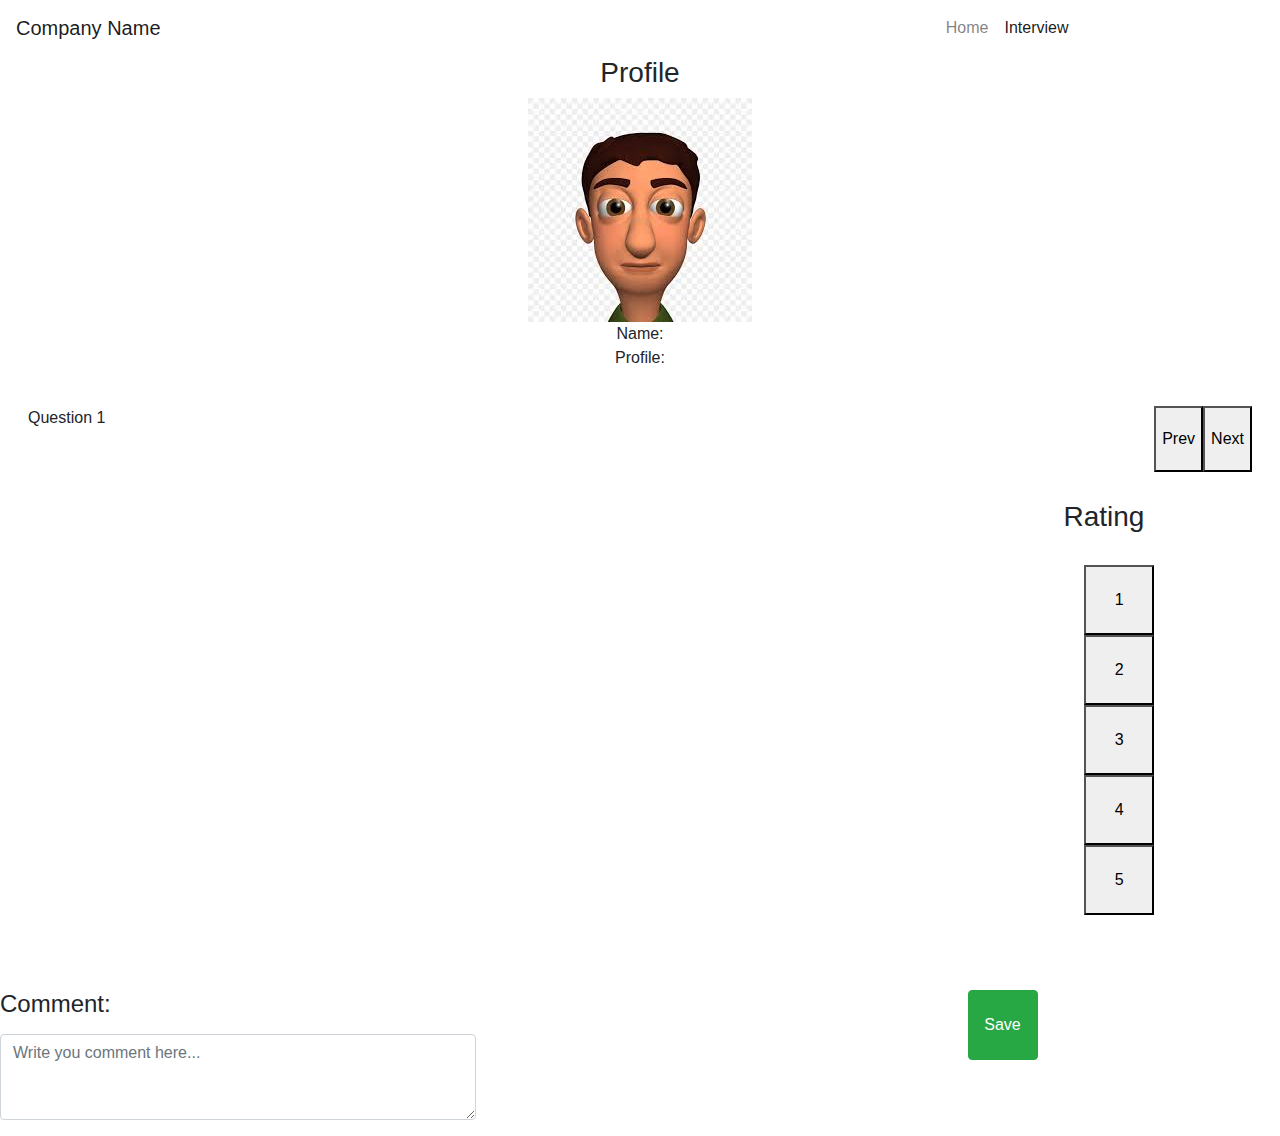
==== index.html @ 8e01cb10 "Add files via upload" ====
<!DOCTYPE html>
<html lang="en">
<head>
    <meta charset="UTF-8">
    <meta name="viewport" content="width=device-width, initial-scale=1.0">
    <title>Apli.ai</title>
  <!-- CSS Stylesheets -->
  <link rel="stylesheet" href="https://maxcdn.bootstrapcdn.com/bootstrap/4.0.0/css/bootstrap.min.css" integrity="sha384-Gn5384xqQ1aoWXA+058RXPxPg6fy4IWvTNh0E263XmFcJlSAwiGgFAW/dAiS6JXm" crossorigin="anonymous">
  <link rel="stylesheet" href="style.css">
  <!-- Bootstrap Scripts -->
  <script src="https://code.jquery.com/jquery-3.2.1.slim.min.js" integrity="sha384-KJ3o2DKtIkvYIK3UENzmM7KCkRr/rE9/Qpg6aAZGJwFDMVNA/GpGFF93hXpG5KkN" crossorigin="anonymous"></script>
  <script src="https://cdnjs.cloudflare.com/ajax/libs/popper.js/1.12.9/umd/popper.min.js" integrity="sha384-ApNbgh9B+Y1QKtv3Rn7W3mgPxhU9K/ScQsAP7hUibX39j7fakFPskvXusvfa0b4Q" crossorigin="anonymous"></script>
  <script src="https://maxcdn.bootstrapcdn.com/bootstrap/4.0.0/js/bootstrap.min.js" integrity="sha384-JZR6Spejh4U02d8jOt6vLEHfe/JQGiRRSQQxSfFWpi1MquVdAyjUar5+76PVCmYl" crossorigin="anonymous"></script>
</head>
<body>
    <section id="navi">
      <nav class="navbar  navbar-expand-lg navbar-light ">
        <a class="navbar-brand" href="#"><span>Company Name</span></a>
        <button class="navbar-toggler" type="button" data-toggle="collapse" data-target="#navbarTogglerDemo02" aria-controls="navbarTogglerDemo02" aria-expanded="false" aria-label="Toggle navigation">
          <span class="navbar-toggler-icon"></span>
        </button>
            <div class="collapse navbar-collapse" id="navbarTogglerDemo02">
              <ul class="navbar-nav mr-auto mt-2 mt-lg-0">
                <li class="nav-item ">
                  <a class="nav-link" href="#">Home</a>
                </li>
                <li class="nav-item">
                  <a class="nav-link  active" href="#">Interview</a>
                </li>
            
              </ul>
             </div>  
         </nav>
    </section>
    <section id="profile">
        <h3>Profile</h3>   
            <span><img src="download.jpg" alt=""></span>
          <p>Name: <br> Profile:</p>
    </section>
    <div>
        <div class="row px-2 pb-2">
          <div class="col">
            <div>
              <div class="card-body d-flex row-recerse">
                <p id="question" style="width: 100%; height: 50px;"></p>
                <button type="button" id="prev" onclick="showPrevQuestion()">Prev</button>	
                <button type="button" id="next" onclick="showNextQuestion()">Next</button>	
              </div>
              </div>
            </div>	
        </div>
        <section id="marks">
             <div class="row px-2 pb-2">
            <div class="col-9">
                <iframe width="820" height="475" src="https://www.youtube.com/embed/ZpR2VIpIWBs" frameborder="0" allow="accelerometer; autoplay; clipboard-write; encrypted-media; gyroscope; picture-in-picture" allowfullscreen></iframe>
            </div>
            <div class="col-3">
              <h3 style="margin-left: 85px;">Rating</h3>
              <div class="btn-group-vertical pt-4" style="margin-left: 36%;">
                <button type="button"  onclick="addRating(1)" value="1" >1</button>
                <button type="button"  onclick="addRating(2)" value="2" >2</button>
                <button type="button"  onclick="addRating(3)" value="3" >3</button>
                <button type="button"  onclick="addRating(4)" value="4" >4</button>
                <button type="button"  onclick="addRating(5)" value="5" >5</button>
              </div>
            </div>
          </div>
          <div class="row">
            <div class="col-9">
              <div class="form-group">
                <label for="comment" ><h4>Comment:</h4></label>
                <textarea class="form-control" rows="3" id="comment" placeholder="Write you comment here..." style="width: 50%;"></textarea>
              </div>
            </div>
            <div>
              <button type="button" class="btn btn-success" onclick="saveResponse()" id="save">Save</button>
            </div>
          </div>
        </div>
    </section>
    <script src="function.js"></script>
</body>
</html>
---- style.css ----
.navbar-nav{
    margin-left: 70%;
    text-align: right;
}
#profile{
    text-align: center;
}
#marks button{
    width: 70px;
    height: 70px;
}
body{
    font-family: 'Gill Sans', 'Gill Sans MT', Calibri, 'Trebuchet MS', sans-serif;
}
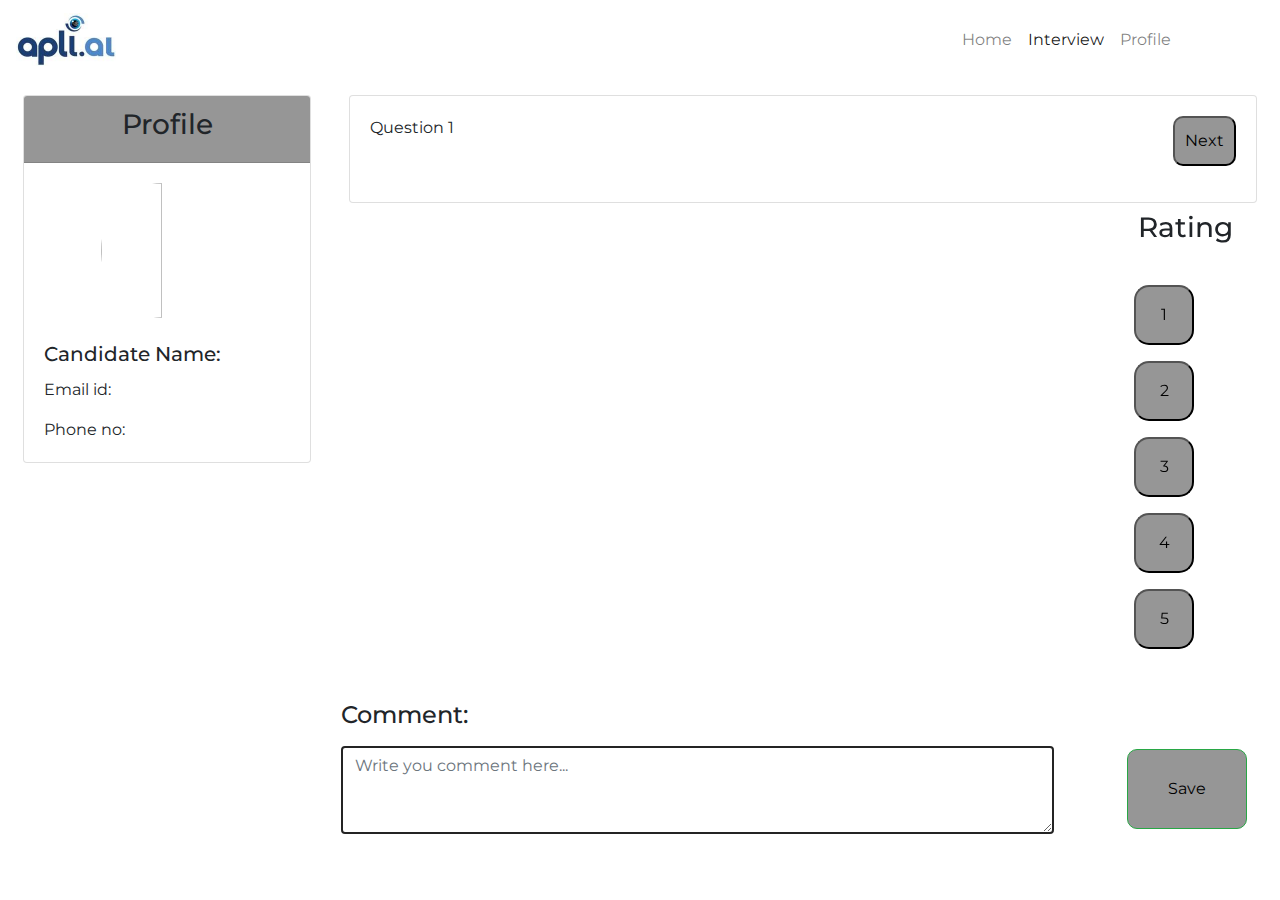
==== commit 4b3959f3: "Add files via upload" ====
--- a/index.html
+++ b/index.html
@@ -4,18 +4,26 @@
     <meta charset="UTF-8">
     <meta name="viewport" content="width=device-width, initial-scale=1.0">
     <title>Apli.ai</title>
+   <!-- Google Fonts -->
+  <link href="https://fonts.googleapis.com/css?family=Montserrat|Ubuntu" rel="stylesheet">
+  <link href="https://fonts.googleapis.com/css2?family=Chilanka&family=Ubuntu:wght@300&display=swap" rel="stylesheet">
+
   <!-- CSS Stylesheets -->
   <link rel="stylesheet" href="https://maxcdn.bootstrapcdn.com/bootstrap/4.0.0/css/bootstrap.min.css" integrity="sha384-Gn5384xqQ1aoWXA+058RXPxPg6fy4IWvTNh0E263XmFcJlSAwiGgFAW/dAiS6JXm" crossorigin="anonymous">
   <link rel="stylesheet" href="style.css">
+
+  
+
   <!-- Bootstrap Scripts -->
   <script src="https://code.jquery.com/jquery-3.2.1.slim.min.js" integrity="sha384-KJ3o2DKtIkvYIK3UENzmM7KCkRr/rE9/Qpg6aAZGJwFDMVNA/GpGFF93hXpG5KkN" crossorigin="anonymous"></script>
   <script src="https://cdnjs.cloudflare.com/ajax/libs/popper.js/1.12.9/umd/popper.min.js" integrity="sha384-ApNbgh9B+Y1QKtv3Rn7W3mgPxhU9K/ScQsAP7hUibX39j7fakFPskvXusvfa0b4Q" crossorigin="anonymous"></script>
   <script src="https://maxcdn.bootstrapcdn.com/bootstrap/4.0.0/js/bootstrap.min.js" integrity="sha384-JZR6Spejh4U02d8jOt6vLEHfe/JQGiRRSQQxSfFWpi1MquVdAyjUar5+76PVCmYl" crossorigin="anonymous"></script>
 </head>
 <body>
+    <!--navbar-->
     <section id="navi">
       <nav class="navbar  navbar-expand-lg navbar-light ">
-        <a class="navbar-brand" href="#"><span>Company Name</span></a>
+        <a class="navbar-brand" href="#"><span><img src="logo22.jpg" alt="" class="logo-img"></span></a>
         <button class="navbar-toggler" type="button" data-toggle="collapse" data-target="#navbarTogglerDemo02" aria-controls="navbarTogglerDemo02" aria-expanded="false" aria-label="Toggle navigation">
           <span class="navbar-toggler-icon"></span>
         </button>
@@ -27,41 +35,56 @@
                 <li class="nav-item">
                   <a class="nav-link  active" href="#">Interview</a>
                 </li>
-            
+                <li class="nav-item">
+                    <a class="nav-link" href="#">Profile</a>
+                  </li>
+                  
               </ul>
              </div>  
          </nav>
     </section>
-    <section id="profile">
-        <h3>Profile</h3>   
-            <span><img src="download.jpg" alt=""></span>
-          <p>Name: <br> Profile:</p>
-    </section>
-    <div>
-        <div class="row px-2 pb-2">
-          <div class="col">
-            <div>
-              <div class="card-body d-flex row-recerse">
-                <p id="question" style="width: 100%; height: 50px;"></p>
-                <button type="button" id="prev" onclick="showPrevQuestion()">Prev</button>	
-                <button type="button" id="next" onclick="showNextQuestion()">Next</button>	
+    <div class="container-fluid">
+         
+              <div class="row pt-3 pl-2 ">
+              <div class="col-3" >
+                <div class="card">
+                  <div class="card-header">
+                  <h3 id="profile">Profile</h3>
+                  </div>
+                  <div class="card-body">
+                    <img src="https://www.pngfind.com/pngs/m/676-6764065_default-profile-picture-transparent-hd-png-download.png" style="width: 50%; height: 135px; margin-left: 23%;" class="rounded-circle">
+                    <h5 class="card-title pt-4">Candidate Name:</h5>
+                    <p class="card-text">Email id: </p>
+                    <p class="card-text">Phone no: </p>
+                    
+                    
+                  </div>
+                </div>
               </div>
-              </div>
-            </div>	
-        </div>
-        <section id="marks">
-             <div class="row px-2 pb-2">
+         <div class="col-9" >
+          <div class="row px-2 pb-2">
+            <div class="col">
+              <div class="card w-100">
+                <div class="card-body d-flex row-recerse">
+                  <p id="question" style="width: 100%; height: 50px;"></p>
+                  <button type="button" id="prev" onclick="showPrevQuestion()">Prev</button>	
+                  <button type="button" id="next" onclick="showNextQuestion()">Next</button>	
+                </div>
+                </div>
+              </div>	
+          </div>
+          <div class="row px-2 pb-2">
             <div class="col-9">
-                <iframe width="820" height="475" src="https://www.youtube.com/embed/ZpR2VIpIWBs" frameborder="0" allow="accelerometer; autoplay; clipboard-write; encrypted-media; gyroscope; picture-in-picture" allowfullscreen></iframe>
+              <iframe width="820" height="475" src="https://www.youtube.com/embed/pr_npgDs3Bo" frameborder="0" allow="accelerometer; autoplay; clipboard-write; encrypted-media; gyroscope; picture-in-picture" allowfullscreen></iframe>
             </div>
             <div class="col-3">
               <h3 style="margin-left: 85px;">Rating</h3>
               <div class="btn-group-vertical pt-4" style="margin-left: 36%;">
-                <button type="button"  onclick="addRating(1)" value="1" >1</button>
-                <button type="button"  onclick="addRating(2)" value="2" >2</button>
-                <button type="button"  onclick="addRating(3)" value="3" >3</button>
-                <button type="button"  onclick="addRating(4)" value="4" >4</button>
-                <button type="button"  onclick="addRating(5)" value="5" >5</button>
+                <button type="button" class="p-3 m-2" onclick="addRating(1)" value="1" id="ratingBtn1">1</button>
+                <button type="button" class="p-3 m-2" onclick="addRating(2)" value="2" id="ratingBtn2">2</button>
+                <button type="button" class="p-3 m-2" onclick="addRating(3)" value="3" id="ratingBtn3">3</button>
+                <button type="button" class="p-3 m-2" onclick="addRating(4)" value="4" id="ratingBtn4">4</button>
+                <button type="button" class="p-3 m-2" onclick="addRating(5)" value="5" id="ratingBtn5">5</button>
               </div>
             </div>
           </div>
@@ -69,15 +92,16 @@
             <div class="col-9">
               <div class="form-group">
                 <label for="comment" ><h4>Comment:</h4></label>
-                <textarea class="form-control" rows="3" id="comment" placeholder="Write you comment here..." style="width: 50%;"></textarea>
+                <textarea class="form-control" rows="3" id="comment" placeholder="Write you comment here..." style="width: 104%;"></textarea>
               </div>
             </div>
-            <div>
+            <div class="col-3 mt-4 pt-4">
               <button type="button" class="btn btn-success" onclick="saveResponse()" id="save">Save</button>
             </div>
           </div>
         </div>
-    </section>
+      </div>
+    </div>
     <script src="function.js"></script>
 </body>
 </html>--- a/style.css
+++ b/style.css
@@ -1,14 +1,65 @@
+body {
+    font-family: "Montserrat";
+    
+  }
+
+.logo-img{
+
+    width: 50%;
+}
 .navbar-nav{
     margin-left: 70%;
     text-align: right;
 }
+.card-header{
+    background-color:rgb(150, 150, 150);
+}
 #profile{
     text-align: center;
 }
-#marks button{
+
+
+
+.btn-group-vertical button{
+    background-color: rgb(150, 150, 150);
+    color: black;
+    width: 60px;
+    height: 60px;
+    border-radius: 15px;
+}
+
+.btn-group-vertical button:active {
+    background-color: rgb(82, 79, 79);
+    color: black;
+    width: 60px;
+    height: 60px;
+    border-radius: 15px;
+}
+
+button, #prev, #next {
+    background-color:rgb(150, 150, 150);
     width: 70px;
-    height: 70px;
+    height: 50px;
+    
+    color: black;
+    padding: 10px;
+    margin-left: 10px;
 }
-body{
-    font-family: 'Gill Sans', 'Gill Sans MT', Calibri, 'Trebuchet MS', sans-serif;
-}+
+button, #save {
+    background-color: rgb(150, 150, 150);
+    width: 120px;
+    height: 80px;
+    border-radius: 10px;
+    color: black;
+    padding: 10px;
+    margin-left: 70px;
+}
+
+button, #save:active {
+    background-color: rgb(68, 67, 67);
+}
+
+.form-group textarea {
+    border: 2px solid #242424;
+}
